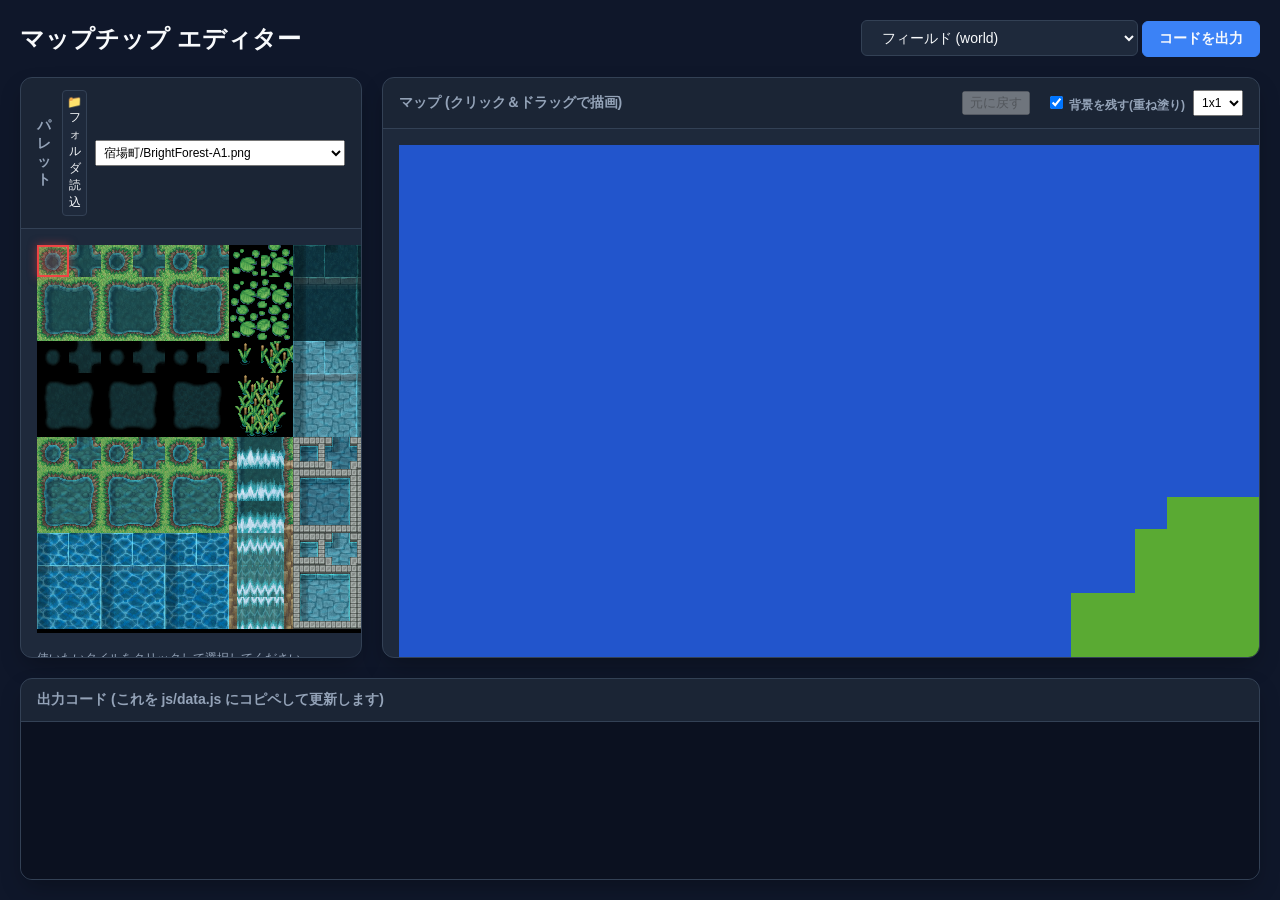
==== map-editor.html @ 4a6a159f "マップエディタ" ====
<!DOCTYPE html>
<html lang="ja">
<head>
<meta charset="UTF-8">
<meta name="viewport" content="width=device-width, initial-scale=1.0">
<title>マップチップ エディター</title>
<style>
  :root {
    --bg-color: #0f172a;
    --panel-bg: #1e293b;
    --text-main: #f8fafc;
    --text-muted: #94a3b8;
    --accent: #3b82f6;
    --accent-hover: #60a5fa;
    --border: #334155;
  }
  body {
    margin: 0; padding: 20px;
    background-color: var(--bg-color);
    color: var(--text-main);
    font-family: 'Inter', -apple-system, sans-serif;
    display: flex; flex-direction: column; height: 100vh;
    box-sizing: border-box;
  }
  .header {
    display: flex; justify-content: space-between; align-items: center;
    margin-bottom: 20px;
  }
  .header h1 { margin: 0; font-size: 24px; font-weight: 600; }
  .controls select, .controls button {
    background: var(--panel-bg); color: var(--text-main);
    border: 1px solid var(--border); padding: 8px 16px;
    border-radius: 6px; font-size: 14px; cursor: pointer; outline: none;
    transition: all 0.2s;
  }
  .controls button { background: var(--accent); border-color: var(--accent); font-weight: bold; }
  .controls button:hover { background: var(--accent-hover); transform: translateY(-1px); }
  
  .main-content {
    display: flex; gap: 20px; flex: 1; min-height: 0;
  }
  .panel {
    background: var(--panel-bg);
    border: 1px solid var(--border);
    border-radius: 12px;
    display: flex; flex-direction: column;
    overflow: hidden;
    box-shadow: 0 10px 25px -5px rgba(0,0,0,0.3);
  }
  .panel-header {
    padding: 12px 16px; border-bottom: 1px solid var(--border);
    font-weight: 600; font-size: 14px; color: var(--text-muted);
    background: rgba(0,0,0,0.1);
    display: flex; justify-content: space-between; align-items: center;
  }
  .panel-header-controls {
    display: flex; gap: 8px; align-items: center;
  }
  .panel-header-controls input[type="text"] {
    background: #0f172a; color: #f8fafc; border: 1px solid var(--border);
    padding: 4px 8px; border-radius: 4px; font-size: 12px; width: 150px;
  }
  .panel-header-controls input[type="file"] {
    font-size: 12px;
  }
  .panel-body {
    flex: 1; overflow: auto; padding: 16px; position: relative;
  }
  
  /* Tileset Panel */
  .tileset-panel { width: 340px; flex-shrink: 0; }
  .tileset-container { position: relative; display: inline-block; background: #000; }
  #tilesetCanvas { cursor: crosshair; }
  #tilesetCursor {
    position: absolute; pointer-events: none;
    border: 2px solid #ef4444; width: 32px; height: 32px;
    box-sizing: border-box; top: 0; left: 0;
    background: rgba(239, 68, 68, 0.2);
    box-shadow: 0 0 10px rgba(239, 68, 68, 0.5);
    transition: transform 0.05s, width 0.05s, height 0.05s;
  }

  /* Map Panel */
  .map-panel { flex: 1; }
  .map-container { position: relative; display: inline-block; background: #000; }
  #mapCanvas { cursor: crosshair; }

  /* Output Panel */
  .output-panel { height: 200px; margin-top: 20px; flex-shrink: 0; }
  #outputCode {
    width: 100%; height: 100%; box-sizing: border-box;
    background: #0b1120; color: #a7f3d0; border: none;
    padding: 16px; font-family: 'Fira Code', monospace;
    font-size: 13px; resize: none; outline: none;
  }
</style>
</head>
<body>
  <div class="header">
    <h1>マップチップ エディター</h1>
    <div class="controls">
      <select id="mapSelect"></select>
      <button id="btnExport">コードを出力</button>
    </div>
  </div>
  
  <div class="main-content">
    <div class="panel tileset-panel">
      <div class="panel-header">
        パレット
        <div class="panel-header-controls">
          <input type="file" id="dirInput" webkitdirectory directory style="display:none">
          <button onclick="document.getElementById('dirInput').click()" title="assetsフォルダを選択すると中のPNGが一括追加されます" style="font-size: 12px; padding: 4px; background: var(--panel-bg); color: var(--text-main); border: 1px solid var(--border); border-radius: 4px; cursor: pointer;">📁 フォルダ読込</button>
          <select id="tilesetSelect" style="font-size: 12px; padding: 4px; max-width: 250px;">
            <option value="assets/宿場町/BrightForest-A1.png">宿場町/BrightForest-A1.png</option>
            <option value="assets/宿場町/Town-PostTown-C-1.png">宿場町/Town-PostTown-C-1.png</option>
            <option value="assets/宿場町/TownBF-A2.png">宿場町/TownBF-A2.png</option>
            <option value="assets/宿場町/TownBF-B.png">宿場町/TownBF-B.png</option>
            <option value="assets/宿場町/TownBF-PostTown-A5-1.png">宿場町/TownBF-PostTown-A5-1.png</option>
            <option value="assets/宿場町/TownBF-PostTown-A5-2.png">宿場町/TownBF-PostTown-A5-2.png</option>
            <option value="assets/pipo-charachip001a.png">pipo-charachip001a.png</option>
            <option value="assets/pipo-charachip009.png">pipo-charachip009.png</option>
            <option value="assets/[A]Dirt1-Dirt2_pipo.png">[A]Dirt1-Dirt2_pipo.png</option>
          </select>
        </div>
      </div>
      <div class="panel-body">
        <div class="tileset-container">
          <canvas id="tilesetCanvas"></canvas>
          <div id="tilesetCursor"></div>
        </div>
        <p style="font-size: 12px; color: var(--text-muted); margin-top: 16px; line-height: 1.5;">
          使いたいタイルをクリックして選択してください。<br>
          ※選択した新しいタイルには、自動的に未使用の文字（a, b, c...）が割り当てられます。
        </p>
      </div>
    </div>
    
    <div class="panel map-panel">
      <div class="panel-header">
        マップ (クリック＆ドラッグで描画)
        <div class="panel-header-controls">
          <button id="btnUndo" disabled>元に戻す</button>
          <label style="font-size: 12px; margin-left: 8px; cursor: pointer;">
            <input type="checkbox" id="chkOverlay" checked> 背景を残す(重ね塗り)
          </label>
          <select id="brushSize" style="font-size: 12px; padding: 4px;">
            <option value="1">1x1</option>
            <option value="2">2x2</option>
            <option value="3">3x3</option>
            <option value="4">4x4</option>
          </select>
        </div>
      </div>
      <div class="panel-body">
        <div class="map-container">
          <canvas id="mapCanvas"></canvas>
        </div>
      </div>
    </div>
  </div>

  <div class="panel output-panel">
    <div class="panel-header">出力コード (これを js/data.js にコピペして更新します)</div>
    <textarea id="outputCode" readonly></textarea>
  </div>

  <script src="js/data.js"></script>
  <!-- バッチファイルで生成される画像リスト（存在しない場合は無視されます） -->
  <script src="js/assets_list.js" onerror="console.log('assets_list.js not found, skipping auto-load')"></script>
  <script>
    const TILE_SIZE = 32;
    let tilesetImg = null;
    
    const tsCanvas = document.getElementById('tilesetCanvas');
    const tsCtx = tsCanvas.getContext('2d');
    const tsCursor = document.getElementById('tilesetCursor');
    const tilesetSelect = document.getElementById('tilesetSelect');
    
    const mapCanvas = document.getElementById('mapCanvas');
    const mapCtx = mapCanvas.getContext('2d');
    
    const mapSelect = document.getElementById('mapSelect');
    const outputCode = document.getElementById('outputCode');
    const btnExport = document.getElementById('btnExport');

    let currentMapId = null;
    let currentMap = null;
    let selectedTile = { sx: 0, sy: 0 };
    let isDrawing = false;
    let isInitialized = false;
    let history = [];
    
    // 現在の TILE_ID から逆引きマップを作成
    const charToKey = { ...TILE_ID };
    const keyToChar = {};
    for (let char in TILE_ID) keyToChar[TILE_ID[char]] = char;
    
    // 使用可能な新キャラクター候補（記号やアルファベット小文字など、既存の予約文字以外）
    const usedChars = new Set(Object.keys(TILE_ID));
    const availableChars = 'abcdefghijklmnopqrstuvwxyz0123456789!#$%&*+-./:;<=>?@^_|~'.split('').filter(c => !usedChars.has(c));
    let nextCharIdx = 0;

    // カスタムタイルの設定を保持する
    const customTiles = {};
    const loadedImages = {};
    
    function updateTilesetCanvas() {
      if (!tilesetImg) return;
      tsCanvas.width = tilesetImg.width;
      tsCanvas.height = tilesetImg.height;
      tsCtx.drawImage(tilesetImg, 0, 0);
      if (!isInitialized) {
        init();
        isInitialized = true;
      }
      if (currentMap) renderMap();
    }

    function loadSelectedTileset() {
      const src = tilesetSelect.value;
      if (!loadedImages[src]) {
        const img = new Image();
        img.src = src;
        loadedImages[src] = img;
        img.onload = () => {
          if (tilesetSelect.value === src) {
            tilesetImg = img;
            updateTilesetCanvas();
          }
          renderMap();
        };
        img.onerror = () => {
          console.warn("Failed to load: " + src);
        };
      } else {
        if (loadedImages[src].complete) {
          tilesetImg = loadedImages[src];
          updateTilesetCanvas();
        } else {
          loadedImages[src].addEventListener('load', () => {
            if (tilesetSelect.value === src) {
              tilesetImg = loadedImages[src];
              updateTilesetCanvas();
            }
          });
        }
      }
    }
    
    loadSelectedTileset();

    function init() {
      // マップ選択のプルダウンを初期化
      for (let mapId in MAP_DATA) {
        let opt = document.createElement('option');
        opt.value = mapId;
        opt.textContent = MAP_DATA[mapId].name + ` (${mapId})`;
        mapSelect.appendChild(opt);
      }
      
      mapSelect.addEventListener('change', (e) => loadMap(e.target.value));
      if (mapSelect.options.length > 0) loadMap(mapSelect.options[0].value);
      
      // 自動生成されたASSETS_LISTがあれば、プルダウンに追加
      if (typeof ASSETS_LIST !== 'undefined') {
        let addedCount = 0;
        ASSETS_LIST.forEach(path => {
          let exists = false;
          for(let opt of tilesetSelect.options) {
            if (opt.value === path) { exists = true; break; }
          }
          if (!exists) {
            const opt = document.createElement('option');
            opt.value = path;
            opt.textContent = path.replace('assets/', '');
            tilesetSelect.appendChild(opt);
            addedCount++;
          }
        });
        if (addedCount > 0) console.log(`Auto-loaded ${addedCount} new assets.`);
      }

      // パレットの画像切り替え処理
      tilesetSelect.addEventListener('change', () => {
        loadSelectedTileset();
      });
      
      // フォルダからPNGを一括追加
      const dirInput = document.getElementById('dirInput');
      dirInput.addEventListener('change', (e) => {
        const files = e.target.files;
        let addedCount = 0;
        for (let i = 0; i < files.length; i++) {
          const file = files[i];
          if (file.name.endsWith('.png')) {
            let path = file.webkitRelativePath;
            const assetsIndex = path.indexOf('assets/');
            if (assetsIndex !== -1) {
              path = path.substring(assetsIndex);
            } else {
              path = 'assets/' + file.name;
            }
            
            let exists = false;
            for(let opt of tilesetSelect.options) {
              if (opt.value === path) { exists = true; break; }
            }
            
            if (!exists) {
              const opt = document.createElement('option');
              opt.value = path;
              opt.textContent = path.replace('assets/', '');
              tilesetSelect.appendChild(opt);
              
              // キャッシュ用にFileオブジェクトのURLを一時登録
              const url = URL.createObjectURL(file);
              const img = new Image();
              img.src = url;
              loadedImages[path] = img;
              
              addedCount++;
            }
          }
        }
        if (addedCount > 0) {
           alert(`${addedCount}件の新しい画像を追加しました！プルダウンから選択できます。`);
        }
        dirInput.value = ''; // リセット
      });
      
      // パレットのクリック選択処理
      tsCanvas.addEventListener('mousedown', (e) => {
        const rect = tsCanvas.getBoundingClientRect();
        const x = Math.floor((e.clientX - rect.left) / TILE_SIZE);
        const y = Math.floor((e.clientY - rect.top) / TILE_SIZE);
        selectTile(x, y);
      });
      
      // マップの描画処理
      mapCanvas.addEventListener('mousedown', (e) => { 
        isDrawing = true; 
        saveState();
        paintMap(e); 
      });
      window.addEventListener('mouseup', () => { 
        isDrawing = false; 
      });
      mapCanvas.addEventListener('mousemove', (e) => { if(isDrawing) paintMap(e); });
      
      document.getElementById('btnUndo').addEventListener('click', undo);
      window.addEventListener('keydown', (e) => {
        if (e.ctrlKey && e.key === 'z') {
           undo();
        }
      });
      
      btnExport.addEventListener('click', generateCode);
    }
    
    function saveState() {
      if (!currentMap) return;
      history.push(currentMap.tiles.map(row => [...row]));
      if (history.length > 50) history.shift();
      document.getElementById('btnUndo').disabled = false;
    }

    function undo() {
      if (history.length === 0 || !currentMap) return;
      currentMap.tiles = history.pop();
      renderMap();
      if (history.length === 0) document.getElementById('btnUndo').disabled = true;
    }
    
    function loadMap(mapId) {
      currentMapId = mapId;
      const srcMap = MAP_DATA[mapId];
      // 上下反転（reverse）を解除して二次元配列にする
      currentMap = {
        ...srcMap,
        tiles: [...srcMap.tiles].reverse().map(row => row.split(''))
      };
      
      history = [];
      document.getElementById('btnUndo').disabled = true;
      mapCanvas.width = currentMap.w * TILE_SIZE;
      mapCanvas.height = currentMap.h * TILE_SIZE;
      renderMap();
    }
    
    function selectTile(x, y) {
      if (x < 0 || y < 0 || x >= tilesetImg.width/TILE_SIZE || y >= tilesetImg.height/TILE_SIZE) return;
      selectedTile = { sx: x * TILE_SIZE, sy: y * TILE_SIZE };
      tsCursor.style.transform = `translate(${selectedTile.sx}px, ${selectedTile.sy}px)`;
      tsCursor.style.width = `${TILE_SIZE}px`;
      tsCursor.style.height = `${TILE_SIZE}px`;
    }
    
    function getTileCharForSelection(bgChar) {
      const isOverlay = document.getElementById('chkOverlay').checked;
      const bgKey = (isOverlay && bgChar) ? (charToKey[bgChar] || 'grass') : null;
      
      const customKey = bgKey 
        ? `${selectedTile.sx}_${selectedTile.sy}_${tilesetSelect.value}_on_${bgKey}`
        : `${selectedTile.sx}_${selectedTile.sy}_${tilesetSelect.value}`;
      
      if (keyToChar[customKey]) {
        return keyToChar[customKey];
      }
      
      const char = availableChars[nextCharIdx++];
      if (!char) { alert('これ以上新しい種類のタイルは使えません！'); return null; }
      
      charToKey[char] = customKey;
      keyToChar[customKey] = char;
      
      customTiles[customKey] = {
        src: tilesetSelect.value,
        sx: selectedTile.sx,
        sy: selectedTile.sy
      };
      if (bgKey) customTiles[customKey].base = bgKey;
      
      return char;
    }
    
    function paintMap(e) {
      if (!currentMap) return;
      const rect = mapCanvas.getBoundingClientRect();
      const tx = Math.floor((e.clientX - rect.left) / TILE_SIZE);
      const ty = Math.floor((e.clientY - rect.top) / TILE_SIZE);
      
      const brushSize = parseInt(document.getElementById('brushSize').value, 10);
      let painted = false;

      for (let oy = 0; oy < brushSize; oy++) {
        for (let ox = 0; ox < brushSize; ox++) {
          const targetX = tx + ox;
          const targetY = ty + oy;
          if (targetX >= 0 && targetX < currentMap.w && targetY >= 0 && targetY < currentMap.h) {
            const bgChar = currentMap.tiles[targetY][targetX];
            const char = getTileCharForSelection(bgChar);
            if (!char) continue;
            
            if (currentMap.tiles[targetY][targetX] !== char) {
              currentMap.tiles[targetY][targetX] = char;
              painted = true;
            }
          }
        }
      }
      if (painted) renderMap();
    }
    
    function drawFallbackTile(ctx, type, px, py) {
      const cfg = ASSET_CONFIG.tiles[type];
      if (cfg && cfg.color) {
        ctx.fillStyle = cfg.color;
        ctx.fillRect(px, py, TILE_SIZE, TILE_SIZE);
      } else {
        ctx.fillStyle = '#333';
        ctx.fillRect(px, py, TILE_SIZE, TILE_SIZE);
      }
    }
    
    function drawEditorTile(tileKey, px, py) {
      if (customTiles[tileKey]) {
        const ct = customTiles[tileKey];
        if (ct.base) drawEditorTile(ct.base, px, py);
        
        const img = loadedImages[ct.src];
        if (img && img.complete) {
          mapCtx.drawImage(img, ct.sx, ct.sy, TILE_SIZE, TILE_SIZE, px, py, TILE_SIZE, TILE_SIZE);
        } else if (!img) {
          const newImg = new Image();
          newImg.src = ct.src;
          loadedImages[ct.src] = newImg;
          newImg.onload = () => renderMap();
        }
      } else {
        drawFallbackTile(mapCtx, tileKey, px, py);
      }
    }

    function renderMap() {
      mapCtx.clearRect(0, 0, mapCanvas.width, mapCanvas.height);
      for (let y = 0; y < currentMap.h; y++) {
        for (let x = 0; x < currentMap.w; x++) {
          const char = currentMap.tiles[y][x];
          const px = x * TILE_SIZE;
          const py = y * TILE_SIZE;
          let tileKey = charToKey[char] || 'grass';
          drawEditorTile(tileKey, px, py);
        }
      }
    }
    
    function generateCode() {
      const tilesArr = currentMap.tiles.map(row => `'${row.join('')}'`);
      tilesArr.reverse(); // data.jsの形式に合わせて上下反転
      
      let out = `// ==========================================\n`;
      out += `// js/data.js を開いて、以下の変更を行ってください\n`;
      out += `// ==========================================\n\n`;
      
      out += `/* --- 1. ASSET_CONFIG.tiles に追加 --- */\n`;
      for (const [key, cfg] of Object.entries(customTiles)) {
        let baseStr = cfg.base ? `, base: '${cfg.base}'` : '';
        out += `    '${key}': { src: '${cfg.src}', sx: ${cfg.sx}, sy: ${cfg.sy}${baseStr} },\n`;
      }
      
      out += `\n/* --- 2. TILE_ID に追加 --- */\n`;
      const newChars = Object.keys(charToKey).filter(c => !TILE_ID[c]);
      if (newChars.length > 0) {
        const adds = newChars.map(c => `'${c}':'${charToKey[c]}'`).join(', ');
        out += `// 例: const TILE_ID = { ..., ${adds} };\n`;
      } else {
        out += `// 追加なし\n`;
      }
      
      out += `\n/* --- 3. MAP_DATA.${currentMapId}.tiles を上書き --- */\n`;
      out += `    tiles:[\n      ${tilesArr.join(',\\n      ')}\n    ].reverse()\n`;
      
      outputCode.value = out;
    }
  </script>
</body>
</html>
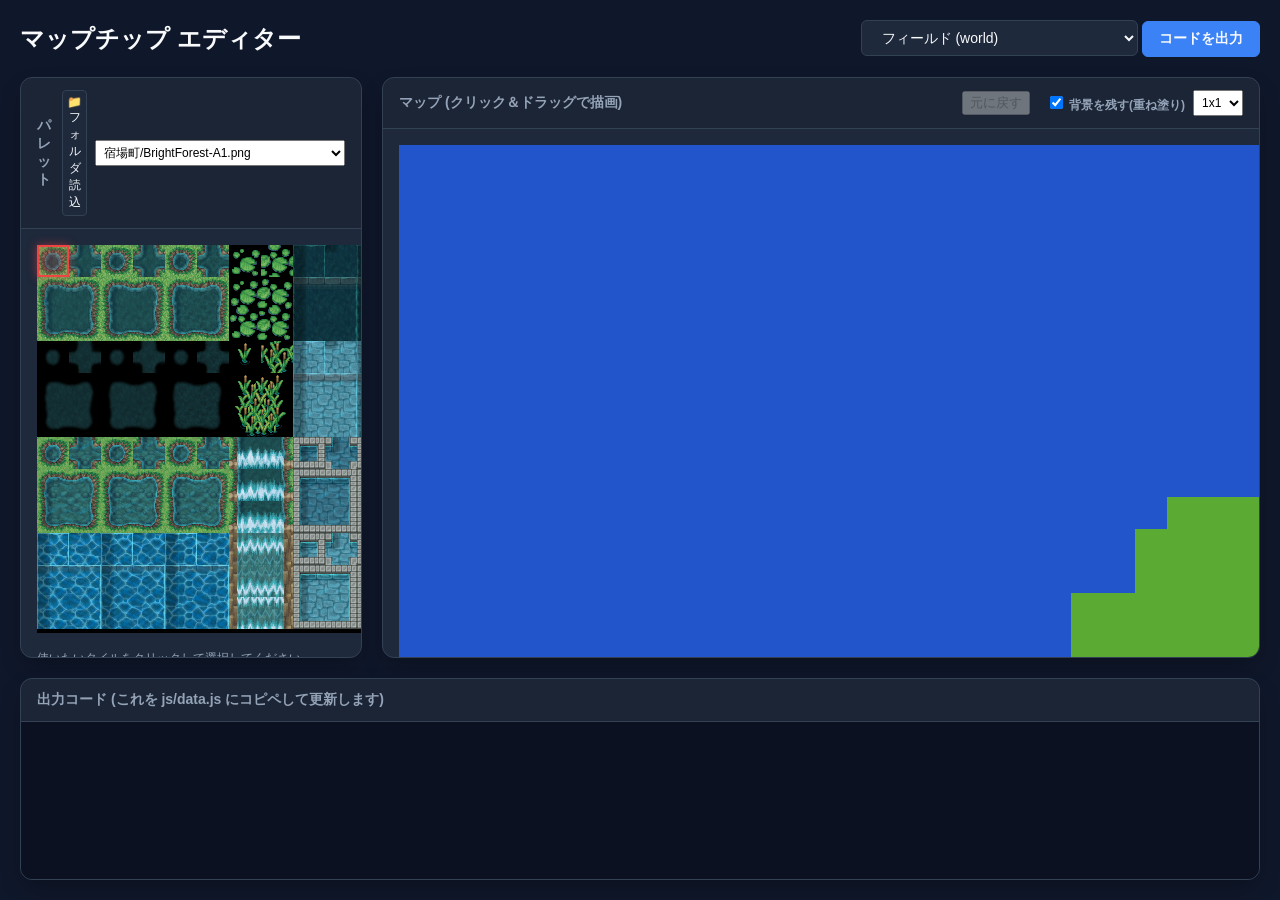
==== commit c0d71a6d: "マップエディタ修正" ====
--- a/map-editor.html
+++ b/map-editor.html
@@ -192,17 +192,17 @@
     let history = [];
     
     // 現在の TILE_ID から逆引きマップを作成
-    const charToKey = { ...TILE_ID };
-    const keyToChar = {};
-    for (let char in TILE_ID) keyToChar[TILE_ID[char]] = char;
-    
-    // 使用可能な新キャラクター候補（記号やアルファベット小文字など、既存の予約文字以外）
+    // 使用可能な新キャラクター候補（数千種類のユニコード文字をサポートして上限を無くす）
     const usedChars = new Set(Object.keys(TILE_ID));
-    const availableChars = 'abcdefghijklmnopqrstuvwxyz0123456789!#$%&*+-./:;<=>?@^_|~'.split('').filter(c => !usedChars.has(c));
+    const availableChars = [];
+    for (let i = 33; i <= 8000; i++) {
+      let c = String.fromCharCode(i);
+      if (c !== "'" && c !== '"' && c !== '\\' && !usedChars.has(c)) {
+        availableChars.push(c);
+      }
+    }
     let nextCharIdx = 0;
 
-    // カスタムタイルの設定を保持する
-    const customTiles = {};
     const loadedImages = {};
     
     function updateTilesetCanvas() {
@@ -396,30 +396,47 @@
       tsCursor.style.height = `${TILE_SIZE}px`;
     }
     
+    let alertedNoChars = false;
+
     function getTileCharForSelection(bgChar) {
       const isOverlay = document.getElementById('chkOverlay').checked;
-      const bgKey = (isOverlay && bgChar) ? (charToKey[bgChar] || 'grass') : null;
-      
-      const customKey = bgKey 
-        ? `${selectedTile.sx}_${selectedTile.sy}_${tilesetSelect.value}_on_${bgKey}`
-        : `${selectedTile.sx}_${selectedTile.sy}_${tilesetSelect.value}`;
-      
-      if (keyToChar[customKey]) {
-        return keyToChar[customKey];
+      
+      const src = tilesetSelect.value;
+      const sx = selectedTile.sx;
+      const sy = selectedTile.sy;
+      
+      // 同じ画像・座標のタイルを同じ場所に塗ろうとした場合、無限に重なるのを防ぐ
+      if (bgChar) {
+        let bgType = TILE_ID[bgChar];
+        let bgCfg = ASSET_CONFIG.tiles[bgType];
+        if (bgCfg && bgCfg.src === src && bgCfg.sx === sx && bgCfg.sy === sy) {
+          return bgChar;
+        }
+      }
+
+      const baseChar = (isOverlay && bgChar) ? bgChar : undefined;
+      
+      // 既に同じ構成のタイルがあるか探す
+      for (let char of Object.keys(TILE_ID)) {
+        let type = TILE_ID[char];
+        let cfg = ASSET_CONFIG.tiles[type];
+        if (cfg && cfg.src === src && cfg.sx === sx && cfg.sy === sy && cfg.base === baseChar) {
+          return char;
+        }
       }
       
       const char = availableChars[nextCharIdx++];
-      if (!char) { alert('これ以上新しい種類のタイルは使えません！'); return null; }
-      
-      charToKey[char] = customKey;
-      keyToChar[customKey] = char;
-      
-      customTiles[customKey] = {
-        src: tilesetSelect.value,
-        sx: selectedTile.sx,
-        sy: selectedTile.sy
-      };
-      if (bgKey) customTiles[customKey].base = bgKey;
+      if (!char) { 
+        if (!alertedNoChars) {
+          alert('これ以上新しい種類のタイルは使えません！'); 
+          alertedNoChars = true;
+        }
+        return null; 
+      }
+      
+      TILE_ID[char] = char;
+      ASSET_CONFIG.tiles[char] = { src, sx, sy };
+      if (baseChar) ASSET_CONFIG.tiles[char].base = baseChar;
       
       return char;
     }
@@ -463,22 +480,25 @@
       }
     }
     
-    function drawEditorTile(tileKey, px, py) {
-      if (customTiles[tileKey]) {
-        const ct = customTiles[tileKey];
-        if (ct.base) drawEditorTile(ct.base, px, py);
+    function drawEditorTile(char, px, py) {
+      let type = TILE_ID[char];
+      if (!type) type = 'grass';
+      const cfg = ASSET_CONFIG.tiles[type];
+      
+      if (cfg && cfg.src && cfg.sx !== undefined) {
+        if (cfg.base) drawEditorTile(cfg.base, px, py);
         
-        const img = loadedImages[ct.src];
+        const img = loadedImages[cfg.src];
         if (img && img.complete) {
-          mapCtx.drawImage(img, ct.sx, ct.sy, TILE_SIZE, TILE_SIZE, px, py, TILE_SIZE, TILE_SIZE);
+          mapCtx.drawImage(img, cfg.sx, cfg.sy, TILE_SIZE, TILE_SIZE, px, py, TILE_SIZE, TILE_SIZE);
         } else if (!img) {
           const newImg = new Image();
-          newImg.src = ct.src;
-          loadedImages[ct.src] = newImg;
+          newImg.src = cfg.src;
+          loadedImages[cfg.src] = newImg;
           newImg.onload = () => renderMap();
         }
       } else {
-        drawFallbackTile(mapCtx, tileKey, px, py);
+        drawFallbackTile(mapCtx, type, px, py);
       }
     }
 
@@ -489,37 +509,51 @@
           const char = currentMap.tiles[y][x];
           const px = x * TILE_SIZE;
           const py = y * TILE_SIZE;
-          let tileKey = charToKey[char] || 'grass';
-          drawEditorTile(tileKey, px, py);
+          drawEditorTile(char, px, py);
         }
       }
     }
     
     function generateCode() {
       const tilesArr = currentMap.tiles.map(row => `'${row.join('')}'`);
-      tilesArr.reverse(); // data.jsの形式に合わせて上下反転
+      
+      const usedInMap = new Set();
+      for (let row of currentMap.tiles) {
+        for (let char of row) {
+          usedInMap.add(char);
+        }
+      }
+      
+      const tilesToExport = {};
+      function addTileToExport(char) {
+        if (tilesToExport[char]) return;
+        let type = TILE_ID[char];
+        let cfg = ASSET_CONFIG.tiles[type];
+        if (cfg && cfg.src && cfg.sx !== undefined) {
+          tilesToExport[char] = cfg;
+          if (cfg.base) addTileToExport(cfg.base);
+        }
+      }
+      
+      for (let char of usedInMap) {
+        addTileToExport(char);
+      }
       
       let out = `// ==========================================\n`;
-      out += `// js/data.js を開いて、以下の変更を行ってください\n`;
+      out += `// js/data.js の末尾に以下のコードを貼り付けてください\n`;
+      out += `// (すでに同じマップの applyMapUpdate がある場合は上書き)\n`;
       out += `// ==========================================\n\n`;
       
-      out += `/* --- 1. ASSET_CONFIG.tiles に追加 --- */\n`;
-      for (const [key, cfg] of Object.entries(customTiles)) {
+      out += `applyMapUpdate('${currentMapId}', {\n`;
+      out += `  tiles: {\n`;
+      for (const char in tilesToExport) {
+        const cfg = tilesToExport[char];
         let baseStr = cfg.base ? `, base: '${cfg.base}'` : '';
-        out += `    '${key}': { src: '${cfg.src}', sx: ${cfg.sx}, sy: ${cfg.sy}${baseStr} },\n`;
-      }
-      
-      out += `\n/* --- 2. TILE_ID に追加 --- */\n`;
-      const newChars = Object.keys(charToKey).filter(c => !TILE_ID[c]);
-      if (newChars.length > 0) {
-        const adds = newChars.map(c => `'${c}':'${charToKey[c]}'`).join(', ');
-        out += `// 例: const TILE_ID = { ..., ${adds} };\n`;
-      } else {
-        out += `// 追加なし\n`;
-      }
-      
-      out += `\n/* --- 3. MAP_DATA.${currentMapId}.tiles を上書き --- */\n`;
-      out += `    tiles:[\n      ${tilesArr.join(',\\n      ')}\n    ].reverse()\n`;
+        out += `    '${char}': { src: '${cfg.src}', sx: ${cfg.sx}, sy: ${cfg.sy}${baseStr} },\n`;
+      }
+      
+      out += `  },\n`;
+      out += `  map: [\n      ${tilesArr.join(',\n      ')}\n  ].reverse()\n});\n`;
       
       outputCode.value = out;
     }
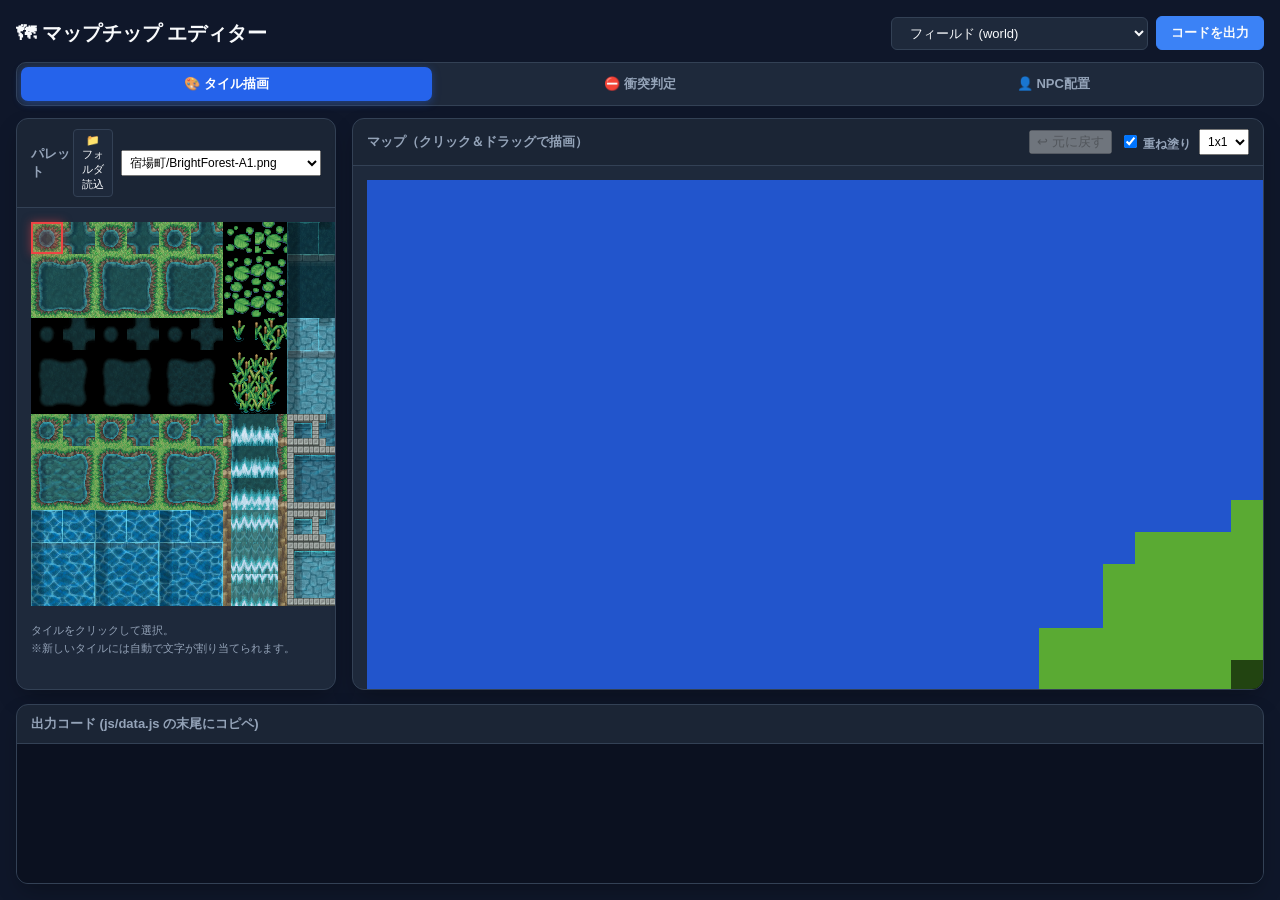
==== commit a34a9d4f: "マップエディタ修正" ====
--- a/map-editor.html
+++ b/map-editor.html
@@ -13,64 +13,80 @@
     --accent: #3b82f6;
     --accent-hover: #60a5fa;
     --border: #334155;
-  }
+    --tab-active: #2563eb;
+    --danger: #ef4444;
+    --success: #22c55e;
+    --warning: #f59e0b;
+  }
+  * { box-sizing: border-box; }
   body {
-    margin: 0; padding: 20px;
+    margin: 0; padding: 16px;
     background-color: var(--bg-color);
     color: var(--text-main);
     font-family: 'Inter', -apple-system, sans-serif;
     display: flex; flex-direction: column; height: 100vh;
-    box-sizing: border-box;
   }
   .header {
     display: flex; justify-content: space-between; align-items: center;
-    margin-bottom: 20px;
-  }
-  .header h1 { margin: 0; font-size: 24px; font-weight: 600; }
+    margin-bottom: 12px; flex-shrink: 0;
+  }
+  .header h1 { margin: 0; font-size: 20px; font-weight: 700; }
+  .controls { display: flex; gap: 8px; align-items: center; }
   .controls select, .controls button {
     background: var(--panel-bg); color: var(--text-main);
-    border: 1px solid var(--border); padding: 8px 16px;
-    border-radius: 6px; font-size: 14px; cursor: pointer; outline: none;
+    border: 1px solid var(--border); padding: 7px 14px;
+    border-radius: 6px; font-size: 13px; cursor: pointer; outline: none;
+  }
+  .controls button.primary { background: var(--accent); border-color: var(--accent); font-weight: bold; }
+  .controls button.primary:hover { background: var(--accent-hover); }
+
+  /* タブ */
+  .tabs {
+    display: flex; gap: 2px; margin-bottom: 12px; flex-shrink: 0;
+    background: var(--panel-bg); border-radius: 10px; padding: 4px;
+    border: 1px solid var(--border);
+  }
+  .tab-btn {
+    flex: 1; padding: 8px; border: none; border-radius: 7px;
+    background: transparent; color: var(--text-muted);
+    font-size: 13px; font-weight: 600; cursor: pointer;
     transition: all 0.2s;
   }
-  .controls button { background: var(--accent); border-color: var(--accent); font-weight: bold; }
-  .controls button:hover { background: var(--accent-hover); transform: translateY(-1px); }
-  
-  .main-content {
-    display: flex; gap: 20px; flex: 1; min-height: 0;
-  }
+  .tab-btn.active {
+    background: var(--tab-active); color: #fff;
+    box-shadow: 0 2px 8px rgba(37,99,235,0.4);
+  }
+  .tab-btn:hover:not(.active) { background: rgba(255,255,255,0.07); color: var(--text-main); }
+
+  /* タブコンテンツ */
+  .tab-content { display: none; flex: 1; min-height: 0; }
+  .tab-content.active { display: flex; flex-direction: column; }
+
+  /* パネル共通 */
+  .main-content { display: flex; gap: 16px; flex: 1; min-height: 0; }
   .panel {
-    background: var(--panel-bg);
-    border: 1px solid var(--border);
-    border-radius: 12px;
-    display: flex; flex-direction: column;
-    overflow: hidden;
-    box-shadow: 0 10px 25px -5px rgba(0,0,0,0.3);
+    background: var(--panel-bg); border: 1px solid var(--border);
+    border-radius: 12px; display: flex; flex-direction: column;
+    overflow: hidden; box-shadow: 0 10px 25px -5px rgba(0,0,0,0.3);
   }
   .panel-header {
-    padding: 12px 16px; border-bottom: 1px solid var(--border);
-    font-weight: 600; font-size: 14px; color: var(--text-muted);
+    padding: 10px 14px; border-bottom: 1px solid var(--border);
+    font-weight: 600; font-size: 13px; color: var(--text-muted);
     background: rgba(0,0,0,0.1);
     display: flex; justify-content: space-between; align-items: center;
   }
-  .panel-header-controls {
-    display: flex; gap: 8px; align-items: center;
-  }
+  .panel-header-controls { display: flex; gap: 8px; align-items: center; }
   .panel-header-controls input[type="text"] {
     background: #0f172a; color: #f8fafc; border: 1px solid var(--border);
     padding: 4px 8px; border-radius: 4px; font-size: 12px; width: 150px;
   }
-  .panel-header-controls input[type="file"] {
-    font-size: 12px;
-  }
-  .panel-body {
-    flex: 1; overflow: auto; padding: 16px; position: relative;
-  }
-  
-  /* Tileset Panel */
-  .tileset-panel { width: 340px; flex-shrink: 0; }
+  .panel-header-controls input[type="file"] { font-size: 12px; }
+  .panel-body { flex: 1; overflow: auto; padding: 14px; position: relative; }
+
+  /* タイルセットパネル */
+  .tileset-panel { width: 320px; flex-shrink: 0; }
   .tileset-container { position: relative; display: inline-block; background: #000; }
-  #tilesetCanvas { cursor: crosshair; }
+  #tilesetCanvas { cursor: crosshair; display: block; }
   #tilesetCursor {
     position: absolute; pointer-events: none;
     border: 2px solid #ef4444; width: 32px; height: 32px;
@@ -80,106 +96,350 @@
     transition: transform 0.05s, width 0.05s, height 0.05s;
   }
 
-  /* Map Panel */
+  /* マップパネル */
   .map-panel { flex: 1; }
   .map-container { position: relative; display: inline-block; background: #000; }
-  #mapCanvas { cursor: crosshair; }
-
-  /* Output Panel */
-  .output-panel { height: 200px; margin-top: 20px; flex-shrink: 0; }
+  #mapCanvas { cursor: crosshair; display: block; }
+
+  /* 出力パネル */
+  .output-panel { height: 180px; margin-top: 14px; flex-shrink: 0; }
   #outputCode {
     width: 100%; height: 100%; box-sizing: border-box;
     background: #0b1120; color: #a7f3d0; border: none;
-    padding: 16px; font-family: 'Fira Code', monospace;
-    font-size: 13px; resize: none; outline: none;
-  }
+    padding: 14px; font-family: 'Fira Code', monospace;
+    font-size: 12px; resize: none; outline: none;
+  }
+
+  /* --- 衝突判定タブ --- */
+  .passable-tab { display: flex; gap: 16px; flex: 1; min-height: 0; }
+  .passable-map-panel { flex: 1; }
+  .passable-list-panel { width: 300px; flex-shrink: 0; }
+  .passable-list { display: flex; flex-direction: column; gap: 6px; }
+  .passable-item {
+    display: flex; align-items: center; gap: 10px;
+    padding: 8px 12px; border-radius: 8px;
+    background: rgba(255,255,255,0.04);
+    border: 1px solid var(--border);
+    transition: background 0.15s;
+  }
+  .passable-item:hover { background: rgba(255,255,255,0.08); }
+  .tile-thumb { width: 32px; height: 32px; border-radius: 4px; flex-shrink: 0; border: 1px solid var(--border); }
+  .passable-item .tile-char { font-family: monospace; font-size: 16px; color: #6dd; width: 18px; }
+  .passable-item .tile-name { flex: 1; font-size: 13px; }
+  .toggle-switch {
+    position: relative; width: 44px; height: 22px; flex-shrink: 0;
+  }
+  .toggle-switch input { opacity: 0; width: 0; height: 0; }
+  .toggle-slider {
+    position: absolute; cursor: pointer; inset: 0;
+    background: #334; border-radius: 22px;
+    transition: 0.2s;
+  }
+  .toggle-slider::before {
+    content: ''; position: absolute; width: 16px; height: 16px;
+    left: 3px; top: 3px; background: white; border-radius: 50%;
+    transition: 0.2s;
+  }
+  .toggle-switch input:checked + .toggle-slider { background: var(--success); }
+  .toggle-switch input:checked + .toggle-slider::before { transform: translateX(22px); }
+  .passable-label { font-size: 11px; color: var(--text-muted); width: 40px; }
+
+  /* --- NPC配置タブ --- */
+  .npc-tab { display: flex; gap: 16px; flex: 1; min-height: 0; }
+  .npc-map-panel { flex: 1; }
+  #npcMapCanvas { cursor: crosshair; display: block; }
+  .npc-list-panel { width: 300px; flex-shrink: 0; display: flex; flex-direction: column; }
+  .npc-list { flex: 1; overflow-y: auto; display: flex; flex-direction: column; gap: 6px; }
+  .npc-list-item {
+    padding: 8px 12px; border-radius: 8px;
+    background: rgba(255,255,255,0.04);
+    border: 1px solid var(--border);
+    cursor: pointer; transition: all 0.15s;
+    display: flex; align-items: center; gap: 8px;
+  }
+  .npc-list-item:hover { background: rgba(255,255,255,0.1); border-color: var(--accent); }
+  .npc-list-item .npc-color-dot {
+    width: 12px; height: 12px; border-radius: 50%; flex-shrink: 0;
+  }
+  .npc-list-item .npc-item-info { flex: 1; }
+  .npc-list-item .npc-item-name { font-size: 13px; font-weight: 600; }
+  .npc-list-item .npc-item-pos { font-size: 11px; color: var(--text-muted); }
+  .npc-list-item .npc-item-role {
+    font-size: 10px; padding: 2px 6px; border-radius: 10px;
+    background: rgba(59,130,246,0.2); color: #60a5fa;
+  }
+  .npc-list-item.editing { border-color: var(--warning); background: rgba(245,158,11,0.1); }
+  .btn-small {
+    padding: 3px 8px; font-size: 11px; border-radius: 5px;
+    border: 1px solid var(--border); background: var(--panel-bg);
+    color: var(--text-main); cursor: pointer;
+  }
+  .btn-small.danger { border-color: var(--danger); color: var(--danger); }
+  .btn-small.danger:hover { background: rgba(239,68,68,0.1); }
+
+  /* ダイアログ */
+  .modal-overlay {
+    display: none; position: fixed; inset: 0;
+    background: rgba(0,0,0,0.7); z-index: 1000;
+    align-items: center; justify-content: center;
+  }
+  .modal-overlay.open { display: flex; }
+  .modal {
+    background: #1e293b; border: 1px solid #475569;
+    border-radius: 16px; padding: 24px; width: 520px; max-width: 95vw;
+    box-shadow: 0 25px 50px rgba(0,0,0,0.5);
+  }
+  .modal h2 { margin: 0 0 20px; font-size: 18px; color: var(--text-main); }
+  .form-row { display: flex; flex-direction: column; gap: 6px; margin-bottom: 14px; }
+  .form-row label { font-size: 12px; color: var(--text-muted); font-weight: 600; }
+  .form-row input, .form-row select, .form-row textarea {
+    background: #0f172a; color: var(--text-main);
+    border: 1px solid var(--border); padding: 8px 10px;
+    border-radius: 7px; font-size: 13px; outline: none; width: 100%;
+    transition: border-color 0.2s;
+  }
+  .form-row input:focus, .form-row select:focus, .form-row textarea:focus {
+    border-color: var(--accent);
+  }
+  .form-row textarea { height: 90px; resize: vertical; font-family: inherit; }
+  .form-row-inline { display: flex; gap: 14px; }
+  .form-row-inline .form-row { flex: 1; }
+  .modal-actions { display: flex; justify-content: flex-end; gap: 10px; margin-top: 20px; }
+  .modal-actions button {
+    padding: 9px 20px; border-radius: 7px; font-size: 13px; font-weight: 600;
+    cursor: pointer; border: none;
+  }
+  .btn-cancel { background: var(--panel-bg); color: var(--text-muted); border: 1px solid var(--border) !important; }
+  .btn-save { background: var(--accent); color: white; }
+  .btn-delete { background: var(--danger); color: white; }
+  .checkbox-row { display: flex; align-items: center; gap: 8px; }
+  .checkbox-row input[type="checkbox"] { width: 16px; height: 16px; accent-color: var(--accent); }
+  .checkbox-row label { font-size: 13px; color: var(--text-main); cursor: pointer; }
+
+  /* NPC配置時のモード切替 */
+  .npc-mode-bar {
+    display: flex; gap: 8px; padding: 8px 14px; border-bottom: 1px solid var(--border);
+    background: rgba(0,0,0,0.1); align-items: center;
+  }
+  .mode-btn {
+    padding: 5px 12px; border-radius: 6px; font-size: 12px; font-weight: 600;
+    cursor: pointer; border: 1px solid var(--border); transition: all 0.15s;
+    background: transparent; color: var(--text-muted);
+  }
+  .mode-btn.active { background: var(--accent); border-color: var(--accent); color: white; }
+  .mode-hint { font-size: 11px; color: var(--text-muted); margin-left: 6px; }
+
+  small { color: var(--text-muted); font-size: 11px; display: block; margin-top: 4px; }
 </style>
 </head>
 <body>
   <div class="header">
-    <h1>マップチップ エディター</h1>
+    <h1>🗺 マップチップ エディター</h1>
     <div class="controls">
       <select id="mapSelect"></select>
-      <button id="btnExport">コードを出力</button>
+      <button class="primary" id="btnExport">コードを出力</button>
     </div>
   </div>
-  
-  <div class="main-content">
-    <div class="panel tileset-panel">
-      <div class="panel-header">
-        パレット
-        <div class="panel-header-controls">
-          <input type="file" id="dirInput" webkitdirectory directory style="display:none">
-          <button onclick="document.getElementById('dirInput').click()" title="assetsフォルダを選択すると中のPNGが一括追加されます" style="font-size: 12px; padding: 4px; background: var(--panel-bg); color: var(--text-main); border: 1px solid var(--border); border-radius: 4px; cursor: pointer;">📁 フォルダ読込</button>
-          <select id="tilesetSelect" style="font-size: 12px; padding: 4px; max-width: 250px;">
-            <option value="assets/宿場町/BrightForest-A1.png">宿場町/BrightForest-A1.png</option>
-            <option value="assets/宿場町/Town-PostTown-C-1.png">宿場町/Town-PostTown-C-1.png</option>
-            <option value="assets/宿場町/TownBF-A2.png">宿場町/TownBF-A2.png</option>
-            <option value="assets/宿場町/TownBF-B.png">宿場町/TownBF-B.png</option>
-            <option value="assets/宿場町/TownBF-PostTown-A5-1.png">宿場町/TownBF-PostTown-A5-1.png</option>
-            <option value="assets/宿場町/TownBF-PostTown-A5-2.png">宿場町/TownBF-PostTown-A5-2.png</option>
-            <option value="assets/pipo-charachip001a.png">pipo-charachip001a.png</option>
-            <option value="assets/pipo-charachip009.png">pipo-charachip009.png</option>
-            <option value="assets/[A]Dirt1-Dirt2_pipo.png">[A]Dirt1-Dirt2_pipo.png</option>
-          </select>
+
+  <!-- タブ -->
+  <div class="tabs">
+    <button class="tab-btn active" data-tab="tile">🎨 タイル描画</button>
+    <button class="tab-btn" data-tab="passable">⛔ 衝突判定</button>
+    <button class="tab-btn" data-tab="npc">👤 NPC配置</button>
+  </div>
+
+  <!-- タブ1: タイル描画 -->
+  <div class="tab-content active" id="tab-tile">
+    <div class="main-content">
+      <div class="panel tileset-panel">
+        <div class="panel-header">
+          パレット
+          <div class="panel-header-controls">
+            <input type="file" id="dirInput" webkitdirectory directory style="display:none">
+            <button onclick="document.getElementById('dirInput').click()" title="assetsフォルダを選択すると中のPNGが一括追加されます" style="font-size: 11px; padding: 4px 8px; background: var(--panel-bg); color: var(--text-main); border: 1px solid var(--border); border-radius: 4px; cursor: pointer;">📁 フォルダ読込</button>
+            <select id="tilesetSelect" style="font-size: 12px; padding: 4px; max-width: 200px;">
+              <option value="assets/宿場町/BrightForest-A1.png">宿場町/BrightForest-A1.png</option>
+              <option value="assets/宿場町/Town-PostTown-C-1.png">宿場町/Town-PostTown-C-1.png</option>
+              <option value="assets/宿場町/TownBF-A2.png">宿場町/TownBF-A2.png</option>
+              <option value="assets/宿場町/TownBF-B.png">宿場町/TownBF-B.png</option>
+              <option value="assets/宿場町/TownBF-PostTown-A5-1.png">宿場町/TownBF-PostTown-A5-1.png</option>
+              <option value="assets/宿場町/TownBF-PostTown-A5-2.png">宿場町/TownBF-PostTown-A5-2.png</option>
+              <option value="assets/pipo-charachip001a.png">pipo-charachip001a.png</option>
+              <option value="assets/pipo-charachip009.png">pipo-charachip009.png</option>
+              <option value="assets/[A]Dirt1-Dirt2_pipo.png">[A]Dirt1-Dirt2_pipo.png</option>
+            </select>
+          </div>
+        </div>
+        <div class="panel-body">
+          <div class="tileset-container">
+            <canvas id="tilesetCanvas"></canvas>
+            <div id="tilesetCursor"></div>
+          </div>
+          <p style="font-size: 11px; color: var(--text-muted); margin-top: 12px; line-height: 1.6;">
+            タイルをクリックして選択。<br>
+            ※新しいタイルには自動で文字が割り当てられます。
+          </p>
         </div>
       </div>
-      <div class="panel-body">
-        <div class="tileset-container">
-          <canvas id="tilesetCanvas"></canvas>
-          <div id="tilesetCursor"></div>
-        </div>
-        <p style="font-size: 12px; color: var(--text-muted); margin-top: 16px; line-height: 1.5;">
-          使いたいタイルをクリックして選択してください。<br>
-          ※選択した新しいタイルには、自動的に未使用の文字（a, b, c...）が割り当てられます。
-        </p>
+
+      <div class="panel map-panel">
+        <div class="panel-header">
+          マップ（クリック＆ドラッグで描画）
+          <div class="panel-header-controls">
+            <button id="btnUndo" disabled>↩ 元に戻す</button>
+            <label style="font-size: 12px; cursor: pointer;">
+              <input type="checkbox" id="chkOverlay" checked> 重ね塗り
+            </label>
+            <select id="brushSize" style="font-size: 12px; padding: 4px;">
+              <option value="1">1x1</option>
+              <option value="2">2x2</option>
+              <option value="3">3x3</option>
+              <option value="4">4x4</option>
+            </select>
+          </div>
+        </div>
+        <div class="panel-body">
+          <div class="map-container">
+            <canvas id="mapCanvas"></canvas>
+          </div>
+        </div>
       </div>
     </div>
-    
-    <div class="panel map-panel">
-      <div class="panel-header">
-        マップ (クリック＆ドラッグで描画)
-        <div class="panel-header-controls">
-          <button id="btnUndo" disabled>元に戻す</button>
-          <label style="font-size: 12px; margin-left: 8px; cursor: pointer;">
-            <input type="checkbox" id="chkOverlay" checked> 背景を残す(重ね塗り)
-          </label>
-          <select id="brushSize" style="font-size: 12px; padding: 4px;">
-            <option value="1">1x1</option>
-            <option value="2">2x2</option>
-            <option value="3">3x3</option>
-            <option value="4">4x4</option>
-          </select>
+
+    <div class="panel output-panel">
+      <div class="panel-header">出力コード (js/data.js の末尾にコピペ)</div>
+      <textarea id="outputCode" readonly></textarea>
+    </div>
+  </div>
+
+  <!-- タブ2: 衝突判定 -->
+  <div class="tab-content" id="tab-passable">
+    <div class="passable-tab">
+      <div class="panel passable-map-panel">
+        <div class="panel-header">マップ（衝突判定のプレビュー）</div>
+        <div class="panel-body">
+          <div class="map-container" style="position:relative; display:inline-block;">
+            <canvas id="passableMapCanvas"></canvas>
+            <canvas id="passableOverlayCanvas" style="position:absolute;top:0;left:0;pointer-events:none;"></canvas>
+          </div>
         </div>
       </div>
-      <div class="panel-body">
-        <div class="map-container">
-          <canvas id="mapCanvas"></canvas>
+      <div class="panel passable-list-panel">
+        <div class="panel-header">タイル別 通行設定</div>
+        <div class="panel-body">
+          <div class="passable-list" id="passableList"></div>
+          <div style="margin-top: 16px; padding-top: 12px; border-top: 1px solid var(--border);">
+            <small>💡 トグルをONにすると「通れる」、OFFだと「通れない」に設定されます。設定後「コードを出力」で反映されます。</small>
+          </div>
         </div>
       </div>
     </div>
   </div>
 
-  <div class="panel output-panel">
-    <div class="panel-header">出力コード (これを js/data.js にコピペして更新します)</div>
-    <textarea id="outputCode" readonly></textarea>
+  <!-- タブ3: NPC配置 -->
+  <div class="tab-content" id="tab-npc">
+    <div class="npc-tab">
+      <div class="panel npc-map-panel">
+        <div class="npc-mode-bar">
+          <button class="mode-btn active" id="modePlace">➕ 配置</button>
+          <button class="mode-btn" id="modeEdit">✏ 選択/編集</button>
+          <button class="mode-btn" id="modeDelete">🗑 削除</button>
+          <span class="mode-hint" id="modeHint">マップをクリックしてNPCを配置</span>
+        </div>
+        <div class="panel-body">
+          <div class="map-container" style="position:relative; display:inline-block;">
+            <canvas id="npcMapCanvas"></canvas>
+          </div>
+        </div>
+      </div>
+      <div class="panel npc-list-panel">
+        <div class="panel-header">
+          配置済みNPC
+          <span id="npcCount" style="font-size:11px; background: rgba(59,130,246,0.2); padding: 2px 8px; border-radius: 10px;">0体</span>
+        </div>
+        <div class="panel-body" style="padding: 10px;">
+          <div class="npc-list" id="npcListEl"></div>
+          <div style="margin-top: 12px; padding-top: 10px; border-top: 1px solid var(--border);">
+            <small>💡 「配置」モードでマップをクリック→ダイアログが開きます。「選択/編集」モードでNPCをクリックして再編集できます。</small>
+          </div>
+        </div>
+      </div>
+    </div>
   </div>
 
+  <!-- NPC設定ダイアログ -->
+  <div class="modal-overlay" id="npcModal">
+    <div class="modal">
+      <h2 id="modalTitle">👤 NPC設定</h2>
+      <div class="form-row-inline">
+        <div class="form-row">
+          <label>名前</label>
+          <input type="text" id="npcName" placeholder="例: 村長">
+        </div>
+        <div class="form-row">
+          <label>色（ドットの色）</label>
+          <input type="color" id="npcColor" value="#aa7744" style="height:38px; padding:2px;">
+        </div>
+      </div>
+      <div class="form-row-inline">
+        <div class="form-row">
+          <label>向き</label>
+          <select id="npcDir">
+            <option value="down">下 (down)</option>
+            <option value="up">上 (up)</option>
+            <option value="left">左 (left)</option>
+            <option value="right">右 (right)</option>
+          </select>
+        </div>
+        <div class="form-row">
+          <label>役割（お店の種類）</label>
+          <select id="npcRole">
+            <option value="none">なし（一般NPC）</option>
+            <option value="isInn">🏠 宿屋</option>
+            <option value="isWeaponShop">⚔ 武器屋</option>
+            <option value="isItemShop">🧪 道具屋</option>
+          </select>
+        </div>
+      </div>
+      <div class="form-row" id="innCostRow" style="display:none;">
+        <label>宿泊料金 (G)</label>
+        <input type="number" id="npcInnCost" value="10" min="1" max="9999">
+      </div>
+      <div class="form-row">
+        <div class="checkbox-row">
+          <input type="checkbox" id="npcCounterTalk">
+          <label for="npcCounterTalk">カウンター越しで会話できる（2マス先まで話しかけ可）</label>
+        </div>
+        <small>※ 店員がカウンター後ろにいる場合にONにしてください</small>
+      </div>
+      <div class="form-row">
+        <label>会話文（1行 = 1ページ）</label>
+        <textarea id="npcDialogue" placeholder="いらっしゃいませ！&#10;何かお入用ですか？&#10;またのお越しをお待ちしております！"></textarea>
+        <small>改行で複数ページに分かれます</small>
+      </div>
+      <div class="modal-actions">
+        <button class="modal-actions btn-delete" id="btnDeleteNpc" style="display:none;">🗑 削除</button>
+        <button class="modal-actions btn-cancel" id="btnCancelNpc">キャンセル</button>
+        <button class="modal-actions btn-save" id="btnSaveNpc">保存</button>
+      </div>
+    </div>
+  </div>
+
   <script src="js/data.js"></script>
-  <!-- バッチファイルで生成される画像リスト（存在しない場合は無視されます） -->
+  <!-- バッチファイルで生成される画像リスト -->
   <script src="js/assets_list.js" onerror="console.log('assets_list.js not found, skipping auto-load')"></script>
   <script>
     const TILE_SIZE = 32;
     let tilesetImg = null;
-    
+
     const tsCanvas = document.getElementById('tilesetCanvas');
     const tsCtx = tsCanvas.getContext('2d');
     const tsCursor = document.getElementById('tilesetCursor');
     const tilesetSelect = document.getElementById('tilesetSelect');
-    
+
     const mapCanvas = document.getElementById('mapCanvas');
     const mapCtx = mapCanvas.getContext('2d');
-    
+
     const mapSelect = document.getElementById('mapSelect');
     const outputCode = document.getElementById('outputCode');
     const btnExport = document.getElementById('btnExport');
@@ -190,9 +450,10 @@
     let isDrawing = false;
     let isInitialized = false;
     let history = [];
-    
-    // 現在の TILE_ID から逆引きマップを作成
-    // 使用可能な新キャラクター候補（数千種類のユニコード文字をサポートして上限を無くす）
+
+    // ============================================================
+    // タイル文字管理
+    // ============================================================
     const usedChars = new Set(Object.keys(TILE_ID));
     const availableChars = [];
     for (let i = 33; i <= 8000; i++) {
@@ -204,17 +465,29 @@
     let nextCharIdx = 0;
 
     const loadedImages = {};
-    
+
+    // ============================================================
+    // 衝突判定 (passable) の上書きセット
+    // ============================================================
+    let passableOverrides = {}; // { charOrType: true/false }
+
+    // ============================================================
+    // NPC 配置データ
+    // ============================================================
+    let editorNpcs = []; // 現在のマップのNPC配置リスト
+    let npcEditIndex = -1; // 編集中のNPCインデックス (-1 = 新規)
+    let npcMode = 'place'; // 'place' | 'edit' | 'delete'
+
+    // ============================================================
+    // タイルセット読み込み
+    // ============================================================
     function updateTilesetCanvas() {
       if (!tilesetImg) return;
       tsCanvas.width = tilesetImg.width;
       tsCanvas.height = tilesetImg.height;
       tsCtx.drawImage(tilesetImg, 0, 0);
-      if (!isInitialized) {
-        init();
-        isInitialized = true;
-      }
-      if (currentMap) renderMap();
+      if (!isInitialized) { init(); isInitialized = true; }
+      if (currentMap) { renderTileMap(); }
     }
 
     function loadSelectedTileset() {
@@ -224,52 +497,44 @@
         img.src = src;
         loadedImages[src] = img;
         img.onload = () => {
-          if (tilesetSelect.value === src) {
-            tilesetImg = img;
-            updateTilesetCanvas();
-          }
-          renderMap();
+          if (tilesetSelect.value === src) { tilesetImg = img; updateTilesetCanvas(); }
+          renderTileMap();
         };
-        img.onerror = () => {
-          console.warn("Failed to load: " + src);
-        };
+        img.onerror = () => console.warn("Failed to load: " + src);
       } else {
         if (loadedImages[src].complete) {
           tilesetImg = loadedImages[src];
           updateTilesetCanvas();
         } else {
           loadedImages[src].addEventListener('load', () => {
-            if (tilesetSelect.value === src) {
-              tilesetImg = loadedImages[src];
-              updateTilesetCanvas();
-            }
+            if (tilesetSelect.value === src) { tilesetImg = loadedImages[src]; updateTilesetCanvas(); }
           });
         }
       }
     }
-    
+
     loadSelectedTileset();
 
+    // ============================================================
+    // 初期化
+    // ============================================================
     function init() {
-      // マップ選択のプルダウンを初期化
       for (let mapId in MAP_DATA) {
         let opt = document.createElement('option');
         opt.value = mapId;
         opt.textContent = MAP_DATA[mapId].name + ` (${mapId})`;
         mapSelect.appendChild(opt);
       }
-      
+
       mapSelect.addEventListener('change', (e) => loadMap(e.target.value));
       if (mapSelect.options.length > 0) loadMap(mapSelect.options[0].value);
-      
-      // 自動生成されたASSETS_LISTがあれば、プルダウンに追加
+
+      // ASSETS_LIST対応
       if (typeof ASSETS_LIST !== 'undefined') {
         let addedCount = 0;
         ASSETS_LIST.forEach(path => {
           let exists = false;
-          for(let opt of tilesetSelect.options) {
-            if (opt.value === path) { exists = true; break; }
-          }
+          for (let opt of tilesetSelect.options) { if (opt.value === path) { exists = true; break; } }
           if (!exists) {
             const opt = document.createElement('option');
             opt.value = path;
@@ -281,12 +546,9 @@
         if (addedCount > 0) console.log(`Auto-loaded ${addedCount} new assets.`);
       }
 
-      // パレットの画像切り替え処理
-      tilesetSelect.addEventListener('change', () => {
-        loadSelectedTileset();
-      });
-      
-      // フォルダからPNGを一括追加
+      tilesetSelect.addEventListener('change', () => loadSelectedTileset());
+
+      // フォルダ一括追加
       const dirInput = document.getElementById('dirInput');
       dirInput.addEventListener('change', (e) => {
         const files = e.target.files;
@@ -296,169 +558,191 @@
           if (file.name.endsWith('.png')) {
             let path = file.webkitRelativePath;
             const assetsIndex = path.indexOf('assets/');
-            if (assetsIndex !== -1) {
-              path = path.substring(assetsIndex);
-            } else {
-              path = 'assets/' + file.name;
-            }
-            
+            path = assetsIndex !== -1 ? path.substring(assetsIndex) : 'assets/' + file.name;
             let exists = false;
-            for(let opt of tilesetSelect.options) {
-              if (opt.value === path) { exists = true; break; }
-            }
-            
+            for (let opt of tilesetSelect.options) { if (opt.value === path) { exists = true; break; } }
             if (!exists) {
               const opt = document.createElement('option');
               opt.value = path;
               opt.textContent = path.replace('assets/', '');
               tilesetSelect.appendChild(opt);
-              
-              // キャッシュ用にFileオブジェクトのURLを一時登録
               const url = URL.createObjectURL(file);
               const img = new Image();
               img.src = url;
               loadedImages[path] = img;
-              
               addedCount++;
             }
           }
         }
-        if (addedCount > 0) {
-           alert(`${addedCount}件の新しい画像を追加しました！プルダウンから選択できます。`);
-        }
-        dirInput.value = ''; // リセット
+        if (addedCount > 0) alert(`${addedCount}件の新しい画像を追加しました！`);
+        dirInput.value = '';
       });
-      
-      // パレットのクリック選択処理
+
+      // タイルセット選択
       tsCanvas.addEventListener('mousedown', (e) => {
         const rect = tsCanvas.getBoundingClientRect();
         const x = Math.floor((e.clientX - rect.left) / TILE_SIZE);
         const y = Math.floor((e.clientY - rect.top) / TILE_SIZE);
         selectTile(x, y);
       });
-      
-      // マップの描画処理
-      mapCanvas.addEventListener('mousedown', (e) => { 
-        isDrawing = true; 
-        saveState();
-        paintMap(e); 
+
+      // マップ描画（タイル描画タブ）
+      mapCanvas.addEventListener('mousedown', (e) => { isDrawing = true; saveState(); paintMap(e); });
+      window.addEventListener('mouseup', () => { isDrawing = false; });
+      mapCanvas.addEventListener('mousemove', (e) => { if (isDrawing) paintMap(e); });
+
+      document.getElementById('btnUndo').addEventListener('click', undo);
+      window.addEventListener('keydown', (e) => { if (e.ctrlKey && e.key === 'z') undo(); });
+
+      btnExport.addEventListener('click', generateCode);
+
+      // タブ切替
+      document.querySelectorAll('.tab-btn').forEach(btn => {
+        btn.addEventListener('click', () => {
+          document.querySelectorAll('.tab-btn').forEach(b => b.classList.remove('active'));
+          document.querySelectorAll('.tab-content').forEach(c => c.classList.remove('active'));
+          btn.classList.add('active');
+          const tabId = 'tab-' + btn.dataset.tab;
+          document.getElementById(tabId).classList.add('active');
+          if (btn.dataset.tab === 'passable') refreshPassableTab();
+          if (btn.dataset.tab === 'npc') refreshNpcTab();
+        });
       });
-      window.addEventListener('mouseup', () => { 
-        isDrawing = false; 
+
+      // NPC配置タブのモードボタン
+      document.getElementById('modePlace').addEventListener('click', () => setNpcMode('place'));
+      document.getElementById('modeEdit').addEventListener('click', () => setNpcMode('edit'));
+      document.getElementById('modeDelete').addEventListener('click', () => setNpcMode('delete'));
+
+      // NPC配置マップクリック
+      const npcMapCanvas = document.getElementById('npcMapCanvas');
+      npcMapCanvas.addEventListener('click', (e) => {
+        if (!currentMap) return;
+        const rect = npcMapCanvas.getBoundingClientRect();
+        const tx = Math.floor((e.clientX - rect.left) / TILE_SIZE);
+        const ty = Math.floor((e.clientY - rect.top) / TILE_SIZE);
+        // エディタ坐標（上から下）をゲームY坐標（下から上）に変換
+        const gameY = currentMap.h - 1 - ty;
+        if (npcMode === 'place') openNpcDialog(tx, gameY, -1);
+        else if (npcMode === 'edit') {
+          const idx = editorNpcs.findIndex(n => n.x === tx && n.y === gameY);
+          if (idx >= 0) openNpcDialog(tx, gameY, idx);
+        } else if (npcMode === 'delete') {
+          const idx = editorNpcs.findIndex(n => n.x === tx && n.y === gameY);
+          if (idx >= 0) { editorNpcs.splice(idx, 1); renderNpcMap(); updateNpcList(); }
+        }
       });
-      mapCanvas.addEventListener('mousemove', (e) => { if(isDrawing) paintMap(e); });
-      
-      document.getElementById('btnUndo').addEventListener('click', undo);
-      window.addEventListener('keydown', (e) => {
-        if (e.ctrlKey && e.key === 'z') {
-           undo();
-        }
+
+      // NPC Modalボタン
+      document.getElementById('btnSaveNpc').addEventListener('click', saveNpc);
+      document.getElementById('btnCancelNpc').addEventListener('click', () => closeNpcModal());
+      document.getElementById('btnDeleteNpc').addEventListener('click', () => {
+        if (npcEditIndex >= 0) { editorNpcs.splice(npcEditIndex, 1); renderNpcMap(); updateNpcList(); }
+        closeNpcModal();
       });
-      
-      btnExport.addEventListener('click', generateCode);
-    }
-    
+
+      // 役割セレクト変更でinnCostRowを表示/非表示
+      document.getElementById('npcRole').addEventListener('change', () => {
+        document.getElementById('innCostRow').style.display =
+          document.getElementById('npcRole').value === 'isInn' ? 'block' : 'none';
+      });
+    }
+
+    // ============================================================
+    // マップ読み込み (共通)
+    // ============================================================
+    function loadMap(mapId) {
+      currentMapId = mapId;
+      const srcMap = MAP_DATA[mapId];
+      currentMap = {
+        ...srcMap,
+        tiles: [...srcMap.tiles].reverse().map(row => row.split(''))
+      };
+      history = [];
+      document.getElementById('btnUndo').disabled = true;
+
+      mapCanvas.width = currentMap.w * TILE_SIZE;
+      mapCanvas.height = currentMap.h * TILE_SIZE;
+
+      // passable overridesをリセット
+      passableOverrides = {};
+
+      // NPC定義を読み込む
+      editorNpcs = (NPC_DEFS[mapId] || []).map(n => ({ ...n }));
+
+      renderTileMap();
+
+      // 衝突判定・NPC タブがアクティブなら再描画
+      if (document.getElementById('tab-passable').classList.contains('active')) refreshPassableTab();
+      if (document.getElementById('tab-npc').classList.contains('active')) refreshNpcTab();
+    }
+
+    // ============================================================
+    // タイル描画タブ
+    // ============================================================
     function saveState() {
       if (!currentMap) return;
       history.push(currentMap.tiles.map(row => [...row]));
       if (history.length > 50) history.shift();
       document.getElementById('btnUndo').disabled = false;
     }
-
     function undo() {
       if (history.length === 0 || !currentMap) return;
       currentMap.tiles = history.pop();
-      renderMap();
+      renderTileMap();
       if (history.length === 0) document.getElementById('btnUndo').disabled = true;
     }
-    
-    function loadMap(mapId) {
-      currentMapId = mapId;
-      const srcMap = MAP_DATA[mapId];
-      // 上下反転（reverse）を解除して二次元配列にする
-      currentMap = {
-        ...srcMap,
-        tiles: [...srcMap.tiles].reverse().map(row => row.split(''))
-      };
-      
-      history = [];
-      document.getElementById('btnUndo').disabled = true;
-      mapCanvas.width = currentMap.w * TILE_SIZE;
-      mapCanvas.height = currentMap.h * TILE_SIZE;
-      renderMap();
-    }
-    
+
     function selectTile(x, y) {
-      if (x < 0 || y < 0 || x >= tilesetImg.width/TILE_SIZE || y >= tilesetImg.height/TILE_SIZE) return;
+      if (x < 0 || y < 0 || x >= tilesetImg.width / TILE_SIZE || y >= tilesetImg.height / TILE_SIZE) return;
       selectedTile = { sx: x * TILE_SIZE, sy: y * TILE_SIZE };
       tsCursor.style.transform = `translate(${selectedTile.sx}px, ${selectedTile.sy}px)`;
       tsCursor.style.width = `${TILE_SIZE}px`;
       tsCursor.style.height = `${TILE_SIZE}px`;
     }
-    
+
     let alertedNoChars = false;
-
     function getTileCharForSelection(bgChar) {
       const isOverlay = document.getElementById('chkOverlay').checked;
-      
       const src = tilesetSelect.value;
       const sx = selectedTile.sx;
       const sy = selectedTile.sy;
-      
-      // 同じ画像・座標のタイルを同じ場所に塗ろうとした場合、無限に重なるのを防ぐ
       if (bgChar) {
         let bgType = TILE_ID[bgChar];
         let bgCfg = ASSET_CONFIG.tiles[bgType];
-        if (bgCfg && bgCfg.src === src && bgCfg.sx === sx && bgCfg.sy === sy) {
-          return bgChar;
-        }
-      }
-
+        if (bgCfg && bgCfg.src === src && bgCfg.sx === sx && bgCfg.sy === sy) return bgChar;
+      }
       const baseChar = (isOverlay && bgChar) ? bgChar : undefined;
-      
-      // 既に同じ構成のタイルがあるか探す
       for (let char of Object.keys(TILE_ID)) {
         let type = TILE_ID[char];
         let cfg = ASSET_CONFIG.tiles[type];
-        if (cfg && cfg.src === src && cfg.sx === sx && cfg.sy === sy && cfg.base === baseChar) {
-          return char;
-        }
-      }
-      
+        if (cfg && cfg.src === src && cfg.sx === sx && cfg.sy === sy && cfg.base === baseChar) return char;
+      }
       const char = availableChars[nextCharIdx++];
-      if (!char) { 
-        if (!alertedNoChars) {
-          alert('これ以上新しい種類のタイルは使えません！'); 
-          alertedNoChars = true;
-        }
-        return null; 
-      }
-      
+      if (!char) {
+        if (!alertedNoChars) { alert('これ以上新しい種類のタイルは使えません！'); alertedNoChars = true; }
+        return null;
+      }
       TILE_ID[char] = char;
       ASSET_CONFIG.tiles[char] = { src, sx, sy };
       if (baseChar) ASSET_CONFIG.tiles[char].base = baseChar;
-      
       return char;
     }
-    
+
     function paintMap(e) {
       if (!currentMap) return;
       const rect = mapCanvas.getBoundingClientRect();
       const tx = Math.floor((e.clientX - rect.left) / TILE_SIZE);
       const ty = Math.floor((e.clientY - rect.top) / TILE_SIZE);
-      
       const brushSize = parseInt(document.getElementById('brushSize').value, 10);
       let painted = false;
-
       for (let oy = 0; oy < brushSize; oy++) {
         for (let ox = 0; ox < brushSize; ox++) {
-          const targetX = tx + ox;
-          const targetY = ty + oy;
+          const targetX = tx + ox, targetY = ty + oy;
           if (targetX >= 0 && targetX < currentMap.w && targetY >= 0 && targetY < currentMap.h) {
             const bgChar = currentMap.tiles[targetY][targetX];
             const char = getTileCharForSelection(bgChar);
             if (!char) continue;
-            
             if (currentMap.tiles[targetY][targetX] !== char) {
               currentMap.tiles[targetY][targetX] = char;
               painted = true;
@@ -466,64 +750,410 @@
           }
         }
       }
-      if (painted) renderMap();
-    }
-    
+      if (painted) renderTileMap();
+    }
+
     function drawFallbackTile(ctx, type, px, py) {
       const cfg = ASSET_CONFIG.tiles[type];
-      if (cfg && cfg.color) {
-        ctx.fillStyle = cfg.color;
-        ctx.fillRect(px, py, TILE_SIZE, TILE_SIZE);
-      } else {
-        ctx.fillStyle = '#333';
-        ctx.fillRect(px, py, TILE_SIZE, TILE_SIZE);
-      }
-    }
-    
-    function drawEditorTile(char, px, py) {
+      ctx.fillStyle = (cfg && cfg.color) ? cfg.color : '#333';
+      ctx.fillRect(px, py, TILE_SIZE, TILE_SIZE);
+    }
+
+    function drawEditorTile(ctx, char, px, py) {
       let type = TILE_ID[char];
       if (!type) type = 'grass';
       const cfg = ASSET_CONFIG.tiles[type];
-      
       if (cfg && cfg.src && cfg.sx !== undefined) {
-        if (cfg.base) drawEditorTile(cfg.base, px, py);
-        
+        if (cfg.base) drawEditorTile(ctx, cfg.base, px, py);
         const img = loadedImages[cfg.src];
-        if (img && img.complete) {
-          mapCtx.drawImage(img, cfg.sx, cfg.sy, TILE_SIZE, TILE_SIZE, px, py, TILE_SIZE, TILE_SIZE);
+        if (img && img.complete && img.naturalWidth > 0) {
+          ctx.drawImage(img, cfg.sx, cfg.sy, TILE_SIZE, TILE_SIZE, px, py, TILE_SIZE, TILE_SIZE);
         } else if (!img) {
           const newImg = new Image();
           newImg.src = cfg.src;
           loadedImages[cfg.src] = newImg;
-          newImg.onload = () => renderMap();
+          newImg.onload = () => { renderTileMap(); refreshPassableTab(); renderNpcMap(); };
+        } else {
+          drawFallbackTile(ctx, type, px, py);
         }
       } else {
-        drawFallbackTile(mapCtx, type, px, py);
-      }
-    }
-
-    function renderMap() {
+        drawFallbackTile(ctx, type, px, py);
+      }
+    }
+
+    function renderTileMap() {
+      if (!currentMap) return;
       mapCtx.clearRect(0, 0, mapCanvas.width, mapCanvas.height);
       for (let y = 0; y < currentMap.h; y++) {
         for (let x = 0; x < currentMap.w; x++) {
+          drawEditorTile(mapCtx, currentMap.tiles[y][x], x * TILE_SIZE, y * TILE_SIZE);
+        }
+      }
+    }
+
+    // ============================================================
+    // 衝突判定タブ
+    // ============================================================
+    function getPassableForChar(char) {
+      if (char in passableOverrides) return passableOverrides[char];
+      const type = TILE_ID[char];
+      if (type !== undefined && type in PASSABLE) return PASSABLE[type];
+      // カスタムタイルはデフォルトtrue
+      return true;
+    }
+
+    function refreshPassableTab() {
+      if (!currentMap) return;
+      const canvas = document.getElementById('passableMapCanvas');
+      const overlay = document.getElementById('passableOverlayCanvas');
+      canvas.width = currentMap.w * TILE_SIZE;
+      canvas.height = currentMap.h * TILE_SIZE;
+      overlay.width = currentMap.w * TILE_SIZE;
+      overlay.height = currentMap.h * TILE_SIZE;
+      const ctx2 = canvas.getContext('2d');
+      const octx = overlay.getContext('2d');
+
+      // タイルを描画
+      for (let y = 0; y < currentMap.h; y++) {
+        for (let x = 0; x < currentMap.w; x++) {
+          drawEditorTile(ctx2, currentMap.tiles[y][x], x * TILE_SIZE, y * TILE_SIZE);
+        }
+      }
+
+      // オーバーレイ: 通れないタイルを赤く
+      octx.clearRect(0, 0, overlay.width, overlay.height);
+      for (let y = 0; y < currentMap.h; y++) {
+        for (let x = 0; x < currentMap.w; x++) {
           const char = currentMap.tiles[y][x];
-          const px = x * TILE_SIZE;
-          const py = y * TILE_SIZE;
-          drawEditorTile(char, px, py);
-        }
-      }
-    }
-    
-    function generateCode() {
-      const tilesArr = currentMap.tiles.map(row => `'${row.join('')}'`);
-      
+          const passable = getPassableForChar(char);
+          if (!passable) {
+            octx.fillStyle = 'rgba(239,68,68,0.35)';
+            octx.fillRect(x * TILE_SIZE, y * TILE_SIZE, TILE_SIZE, TILE_SIZE);
+          }
+        }
+      }
+
+      // リストを更新
+      buildPassableList();
+    }
+
+    function buildPassableList() {
+      if (!currentMap) return;
       const usedInMap = new Set();
       for (let row of currentMap.tiles) {
-        for (let char of row) {
-          usedInMap.add(char);
-        }
-      }
-      
+        for (let char of row) usedInMap.add(char);
+      }
+
+      const listEl = document.getElementById('passableList');
+      listEl.innerHTML = '';
+
+      // タイルをサムネイルごとに一覧化（重複スキップ）
+      const seen = new Set();
+      for (let char of usedInMap) {
+        const type = TILE_ID[char];
+        if (seen.has(char)) continue;
+        seen.add(char);
+
+        const passable = getPassableForChar(char);
+        const typeName = type || char;
+
+        const item = document.createElement('div');
+        item.className = 'passable-item';
+
+        // サムネイルcanvas
+        const thumb = document.createElement('canvas');
+        thumb.className = 'tile-thumb';
+        thumb.width = 32; thumb.height = 32;
+        drawEditorTile(thumb.getContext('2d'), char, 0, 0);
+        item.appendChild(thumb);
+
+        // 文字
+        const charSpan = document.createElement('span');
+        charSpan.className = 'tile-char';
+        charSpan.textContent = char;
+        item.appendChild(charSpan);
+
+        // 名前
+        const nameSpan = document.createElement('span');
+        nameSpan.className = 'tile-name';
+        nameSpan.textContent = typeName;
+        item.appendChild(nameSpan);
+
+        // ラベル
+        const passLabel = document.createElement('span');
+        passLabel.className = 'passable-label';
+        passLabel.textContent = passable ? '通れる' : '通れない';
+        passLabel.style.color = passable ? 'var(--success)' : 'var(--danger)';
+        item.appendChild(passLabel);
+
+        // トグル
+        const toggle = document.createElement('label');
+        toggle.className = 'toggle-switch';
+        const inp = document.createElement('input');
+        inp.type = 'checkbox';
+        inp.checked = passable;
+        inp.addEventListener('change', () => {
+          passableOverrides[char] = inp.checked;
+          passLabel.textContent = inp.checked ? '通れる' : '通れない';
+          passLabel.style.color = inp.checked ? 'var(--success)' : 'var(--danger)';
+          refreshPassableOverlay();
+        });
+        const slider = document.createElement('div');
+        slider.className = 'toggle-slider';
+        toggle.appendChild(inp);
+        toggle.appendChild(slider);
+        item.appendChild(toggle);
+
+        listEl.appendChild(item);
+      }
+    }
+
+    function refreshPassableOverlay() {
+      const overlay = document.getElementById('passableOverlayCanvas');
+      if (!overlay || !currentMap) return;
+      const octx = overlay.getContext('2d');
+      octx.clearRect(0, 0, overlay.width, overlay.height);
+      for (let y = 0; y < currentMap.h; y++) {
+        for (let x = 0; x < currentMap.w; x++) {
+          const char = currentMap.tiles[y][x];
+          const passable = getPassableForChar(char);
+          if (!passable) {
+            octx.fillStyle = 'rgba(239,68,68,0.35)';
+            octx.fillRect(x * TILE_SIZE, y * TILE_SIZE, TILE_SIZE, TILE_SIZE);
+          }
+        }
+      }
+    }
+
+    // ============================================================
+    // NPC配置タブ
+    // ============================================================
+    function setNpcMode(mode) {
+      npcMode = mode;
+      document.getElementById('modePlace').classList.toggle('active', mode === 'place');
+      document.getElementById('modeEdit').classList.toggle('active', mode === 'edit');
+      document.getElementById('modeDelete').classList.toggle('active', mode === 'delete');
+      const hints = {
+        place: 'マップをクリックしてNPCを配置',
+        edit: 'NPCをクリックして設定を編集',
+        delete: 'NPCをクリックして削除'
+      };
+      document.getElementById('modeHint').textContent = hints[mode] || '';
+    }
+
+    function refreshNpcTab() {
+      renderNpcMap();
+      updateNpcList();
+    }
+
+    function renderNpcMap() {
+      if (!currentMap) return;
+      const npcCanvas = document.getElementById('npcMapCanvas');
+      npcCanvas.width = currentMap.w * TILE_SIZE;
+      npcCanvas.height = currentMap.h * TILE_SIZE;
+      const ctx2 = npcCanvas.getContext('2d');
+
+      for (let y = 0; y < currentMap.h; y++) {
+        for (let x = 0; x < currentMap.w; x++) {
+          drawEditorTile(ctx2, currentMap.tiles[y][x], x * TILE_SIZE, y * TILE_SIZE);
+        }
+      }
+
+      // NPCを描画
+      editorNpcs.forEach((npc, idx) => {
+        const px = npc.x * TILE_SIZE;
+        // npc.yはゲームY坐標（下から上）をエディタ屋表示Y（上から下）に変換
+        const visualY = currentMap.h - 1 - npc.y;
+        const py = visualY * TILE_SIZE;
+        // 人型アイコン
+        ctx2.fillStyle = npc.color || '#aa7744';
+        ctx2.beginPath();
+        ctx2.arc(px + 16, py + 10, 7, 0, Math.PI * 2);
+        ctx2.fill();
+        ctx2.fillRect(px + 10, py + 17, 12, 12);
+
+        // カウンタートークマーク
+        if (npc.counterTalk) {
+          ctx2.fillStyle = '#facc15';
+          ctx2.font = 'bold 10px sans-serif';
+          ctx2.textAlign = 'center';
+          ctx2.fillText('⟺', px + 16, py + 5);
+        }
+
+        // ロールバッジ
+        let badge = '';
+        if (npc.isInn) badge = '🏠';
+        else if (npc.isWeaponShop) badge = '⚔';
+        else if (npc.isItemShop) badge = '🧪';
+        if (badge) {
+          ctx2.font = '12px sans-serif';
+          ctx2.textAlign = 'center';
+          ctx2.fillText(badge, px + 24, py + 12);
+        }
+
+        // 名前
+        ctx2.fillStyle = 'rgba(0,0,0,0.65)';
+        ctx2.fillRect(px - 2, py - 12, TILE_SIZE + 4, 12);
+        ctx2.fillStyle = '#fff';
+        ctx2.font = '9px sans-serif';
+        ctx2.textAlign = 'center';
+        ctx2.fillText(npc.name || '?', px + 16, py - 2);
+      });
+    }
+
+    function updateNpcList() {
+      const listEl = document.getElementById('npcListEl');
+      const countEl = document.getElementById('npcCount');
+      listEl.innerHTML = '';
+      countEl.textContent = `${editorNpcs.length}体`;
+
+      editorNpcs.forEach((npc, idx) => {
+        const item = document.createElement('div');
+        item.className = 'npc-list-item';
+
+        const dot = document.createElement('div');
+        dot.className = 'npc-color-dot';
+        dot.style.background = npc.color || '#888';
+
+        const info = document.createElement('div');
+        info.className = 'npc-item-info';
+        const name = document.createElement('div');
+        name.className = 'npc-item-name';
+        name.textContent = npc.name || '名前なし';
+        const pos = document.createElement('div');
+        pos.className = 'npc-item-pos';
+        pos.textContent = `(${npc.x}, ${npc.y})`;
+        if (npc.counterTalk) pos.textContent += ' ⟺';
+        info.appendChild(name);
+        info.appendChild(pos);
+
+        item.appendChild(dot);
+        item.appendChild(info);
+
+        let roleLabel = '';
+        if (npc.isInn) roleLabel = '宿屋';
+        else if (npc.isWeaponShop) roleLabel = '武器屋';
+        else if (npc.isItemShop) roleLabel = '道具屋';
+        if (roleLabel) {
+          const role = document.createElement('span');
+          role.className = 'npc-item-role';
+          role.textContent = roleLabel;
+          item.appendChild(role);
+        }
+
+        const editBtn = document.createElement('button');
+        editBtn.className = 'btn-small';
+        editBtn.textContent = '✏';
+        editBtn.title = '編集';
+        editBtn.addEventListener('click', (e) => {
+          e.stopPropagation();
+          openNpcDialog(npc.x, npc.y, idx);
+        });
+        item.appendChild(editBtn);
+
+        item.addEventListener('click', () => openNpcDialog(npc.x, npc.y, idx));
+        listEl.appendChild(item);
+      });
+    }
+
+    function openNpcDialog(x, y, editIdx) {
+      npcEditIndex = editIdx;
+      const modal = document.getElementById('npcModal');
+      const title = document.getElementById('modalTitle');
+      const delBtn = document.getElementById('btnDeleteNpc');
+
+      if (editIdx >= 0) {
+        const npc = editorNpcs[editIdx];
+        title.textContent = `✏ NPC編集 (${npc.name || '?'})`;
+        document.getElementById('npcName').value = npc.name || '';
+        document.getElementById('npcColor').value = npc.color || '#aa7744';
+        document.getElementById('npcDir').value = npc.dir || 'down';
+        document.getElementById('npcDialogue').value = (npc.dialogue || []).join('\n');
+        document.getElementById('npcCounterTalk').checked = !!npc.counterTalk;
+        // 役割
+        let role = 'none';
+        if (npc.isInn) role = 'isInn';
+        else if (npc.isWeaponShop) role = 'isWeaponShop';
+        else if (npc.isItemShop) role = 'isItemShop';
+        document.getElementById('npcRole').value = role;
+        document.getElementById('npcInnCost').value = npc.innCost || 10;
+        document.getElementById('innCostRow').style.display = role === 'isInn' ? 'block' : 'none';
+        delBtn.style.display = 'block';
+      } else {
+        title.textContent = `➕ NPC配置 (${x}, ${y})`;
+        document.getElementById('npcName').value = '';
+        document.getElementById('npcColor').value = '#aa7744';
+        document.getElementById('npcDir').value = 'down';
+        document.getElementById('npcDialogue').value = 'こんにちは！';
+        document.getElementById('npcCounterTalk').checked = false;
+        document.getElementById('npcRole').value = 'none';
+        document.getElementById('npcInnCost').value = 10;
+        document.getElementById('innCostRow').style.display = 'none';
+        delBtn.style.display = 'none';
+        // 座標を一時保存
+        modal._pendingX = x;
+        modal._pendingY = y;
+      }
+
+      modal.classList.add('open');
+    }
+
+    function saveNpc() {
+      const modal = document.getElementById('npcModal');
+      const name = document.getElementById('npcName').value.trim() || '名前なし';
+      const color = document.getElementById('npcColor').value;
+      const dir = document.getElementById('npcDir').value;
+      const dialogueText = document.getElementById('npcDialogue').value;
+      const dialogue = dialogueText.split('\n').map(l => l.trim()).filter(l => l.length > 0);
+      const counterTalk = document.getElementById('npcCounterTalk').checked;
+      const role = document.getElementById('npcRole').value;
+      const innCost = parseInt(document.getElementById('npcInnCost').value, 10) || 10;
+
+      const npcData = {
+        id: `npc_${Date.now()}`,
+        name, color, dir, dialogue,
+        counterTalk: counterTalk || undefined,
+        isInn: role === 'isInn' || undefined,
+        isWeaponShop: role === 'isWeaponShop' || undefined,
+        isItemShop: role === 'isItemShop' || undefined,
+        innCost: role === 'isInn' ? innCost : undefined,
+      };
+      // undefinedキーを削除
+      Object.keys(npcData).forEach(k => { if (npcData[k] === undefined) delete npcData[k]; });
+
+      if (npcEditIndex >= 0) {
+        const existing = editorNpcs[npcEditIndex];
+        npcData.id = existing.id;
+        npcData.x = existing.x;
+        npcData.y = existing.y;
+        editorNpcs[npcEditIndex] = npcData;
+      } else {
+        npcData.x = modal._pendingX;
+        npcData.y = modal._pendingY;
+        editorNpcs.push(npcData);
+      }
+
+      closeNpcModal();
+      renderNpcMap();
+      updateNpcList();
+    }
+
+    function closeNpcModal() {
+      document.getElementById('npcModal').classList.remove('open');
+    }
+
+    // ============================================================
+    // コード生成
+    // ============================================================
+    function generateCode() {
+      if (!currentMap) return;
+      const tilesArr = currentMap.tiles.map(row => `'${row.join('')}'`);
+
+      const usedInMap = new Set();
+      for (let row of currentMap.tiles) {
+        for (let char of row) usedInMap.add(char);
+      }
+
       const tilesToExport = {};
       function addTileToExport(char) {
         if (tilesToExport[char]) return;
@@ -534,28 +1164,83 @@
           if (cfg.base) addTileToExport(cfg.base);
         }
       }
-      
-      for (let char of usedInMap) {
-        addTileToExport(char);
-      }
-      
+      for (let char of usedInMap) addTileToExport(char);
+
       let out = `// ==========================================\n`;
       out += `// js/data.js の末尾に以下のコードを貼り付けてください\n`;
       out += `// (すでに同じマップの applyMapUpdate がある場合は上書き)\n`;
       out += `// ==========================================\n\n`;
-      
       out += `applyMapUpdate('${currentMapId}', {\n`;
-      out += `  tiles: {\n`;
-      for (const char in tilesToExport) {
-        const cfg = tilesToExport[char];
-        let baseStr = cfg.base ? `, base: '${cfg.base}'` : '';
-        out += `    '${char}': { src: '${cfg.src}', sx: ${cfg.sx}, sy: ${cfg.sy}${baseStr} },\n`;
-      }
-      
-      out += `  },\n`;
+
+      // タイル定義
+      if (Object.keys(tilesToExport).length > 0) {
+        out += `  tiles: {\n`;
+        for (const char in tilesToExport) {
+          const cfg = tilesToExport[char];
+          let baseStr = cfg.base ? `, base: '${cfg.base}'` : '';
+          out += `    '${char}': { src: '${cfg.src}', sx: ${cfg.sx}, sy: ${cfg.sy}${baseStr} },\n`;
+        }
+        out += `  },\n`;
+      }
+
+      // 衝突判定:
+      // 1. UI で明示的にトグル操作した passableOverrides
+      // 2. 過去の applyMapUpdate で PASSABLE に書き込まれたカスタムタイルの値
+      // …の両方を統合して出力する
+      const passableSection = { ...passableOverrides };
+
+      for (let row of currentMap.tiles) {
+        for (let char of row) {
+          if (char in passableSection) continue; // 既にoverridesに含まれている
+          // TILE_ID[char] === char のカスタムタイルで PASSABLE に値が設定されている場合
+          if (TILE_ID[char] === char && (char in PASSABLE)) {
+            passableSection[char] = PASSABLE[char];
+          }
+          // 標準タイル（例: 'T'→'tree'）が PASSABLE で明示的にfalseになっている場合も収集
+          const tileType = TILE_ID[char];
+          if (tileType && tileType !== char && tileType in PASSABLE && PASSABLE[tileType] === false) {
+            passableSection[char] = false;
+          }
+        }
+      }
+
+      if (Object.keys(passableSection).length > 0) {
+        out += `  passable: {\n`;
+        for (const char in passableSection) {
+          out += `    '${char}': ${passableSection[char]},  // ${passableSection[char] ? '通れる' : '通れない'}\n`;
+        }
+        out += `  },\n`;
+      }
+
+      // NPC定義
+      if (editorNpcs.length > 0) {
+        out += `  npcs: [\n`;
+        for (const npc of editorNpcs) {
+          const lines = JSON.stringify(npc.dialogue || []);
+          let npcLine = `    { id: '${npc.id}', x: ${npc.x}, y: ${npc.y}, dir: '${npc.dir}', color: '${npc.color}', name: '${npc.name}', dialogue: ${lines}`;
+          if (npc.counterTalk) npcLine += `, counterTalk: true`;
+          if (npc.isInn) npcLine += `, isInn: true`;
+          if (npc.innCost && npc.isInn) npcLine += `, innCost: ${npc.innCost}`;
+          if (npc.isWeaponShop) npcLine += `, isWeaponShop: true`;
+          if (npc.isItemShop) npcLine += `, isItemShop: true`;
+          npcLine += ` },\n`;
+          out += npcLine;
+        }
+        out += `  ],\n`;
+      }
+
+      // マップデータ
       out += `  map: [\n      ${tilesArr.join(',\n      ')}\n  ].reverse()\n});\n`;
-      
+
       outputCode.value = out;
+
+      // タイル描画タブに切り替え（出力確認のため）
+      document.querySelectorAll('.tab-btn').forEach(b => b.classList.remove('active'));
+      document.querySelectorAll('.tab-content').forEach(c => c.classList.remove('active'));
+      document.querySelector('[data-tab="tile"]').classList.add('active');
+      document.getElementById('tab-tile').classList.add('active');
+
+      outputCode.select();
     }
   </script>
 </body>
